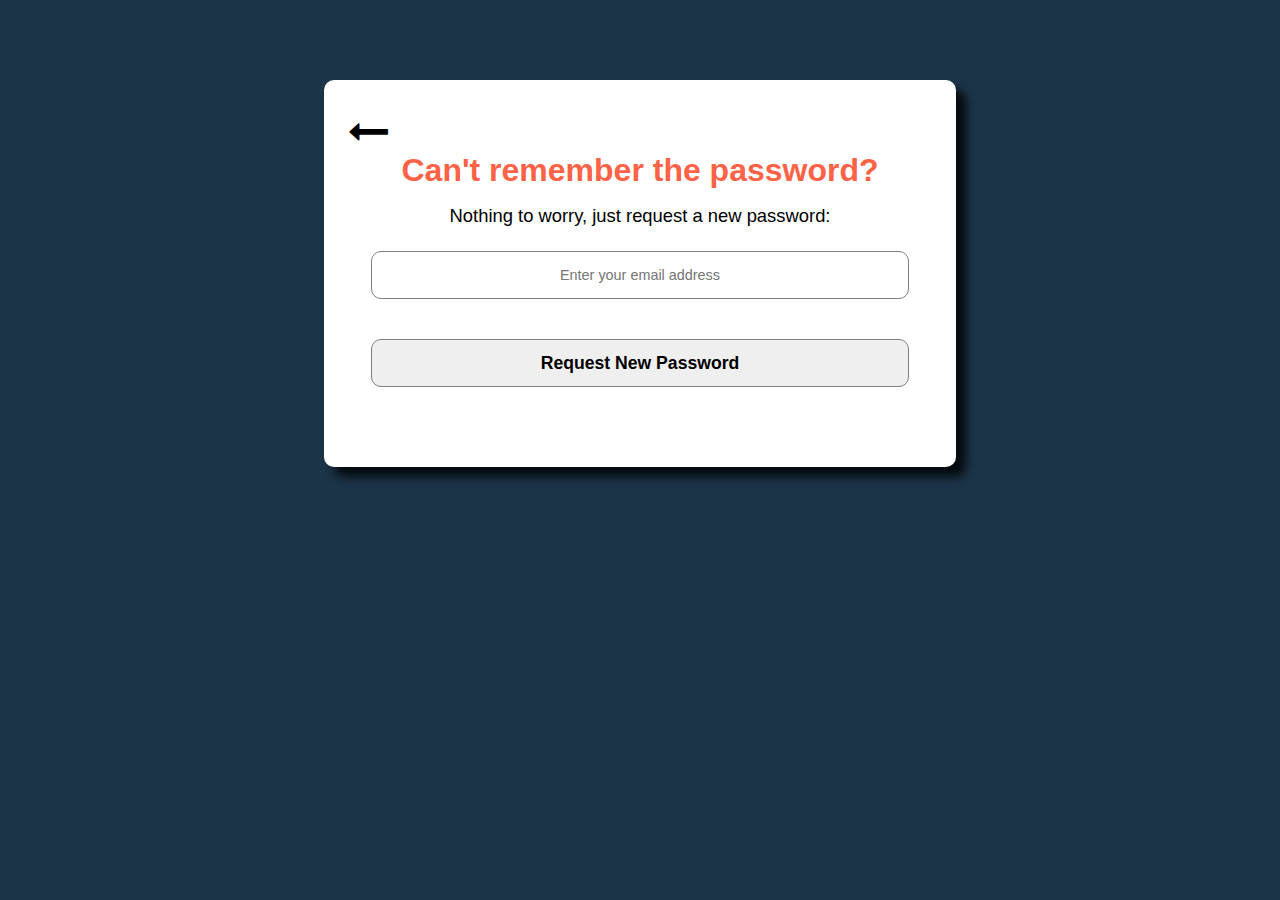
==== forget_pass.html @ b0380a3d "First upload" ====
<!DOCTYPE html>

<html lang="en-US">
    <head>
        <meta charset="utf-8" />
        <meta name="viewport" content="width=device-width, initial-scale=1.0">
        <link rel="stylesheet" href="https://cdnjs.cloudflare.com/ajax/libs/font-awesome/4.7.0/css/font-awesome.min.css">
        <link rel="stylesheet" href="css/forget_pass.css">
        <title>Forget password?</title>
    </head>
    
    <body>
        <div class="forget_pass">
            <a href="index.html" title="Back to home page"><i class="fa fa-long-arrow-left" aria-hidden="true"></i></a>
            <h1> Can't remember the password?
            </h1>
            <p class="para">Nothing to worry, just request a new password:</p>
            <form>
                <input type="email" placeholder="Enter your email address"/>
                <input type="submit" value="Request New Password" id="new_pass_button" />  
            </form> 
        </div>
    </body>
</html>
---- css/forget_pass.css ----
* { 
    box-sizing: border-box;
}

body {
    background-color: rgb(28, 52, 72);
    font-family: 'Segoe UI', Tahoma, Geneva, Verdana, sans-serif;
}

.forget_pass {
    height: auto;
    width: 40%;
    margin: 5rem 0 5rem 0;
    place-self: center;
    background-color: white;
    border-radius: 10px;
    box-shadow: 10px 10px 10px 0px rgba(0, 0, 0, 0.8);
}

.forget_pass h1 {
    font-size: 2rem;
    color: tomato;
    text-align: center;
    margin: 0;
    padding: 0;
}

.para {
    font-size: 1.15rem;
    text-align: center;
    margin: 0;
    padding: 1rem;
}

form {
    text-align: center;
}

input[type=email] {
    font-size: 0.9rem;
    text-align: center;
    border: 1px solid grey;
    border-radius: 10px;
    width: 85%;
    height: 3rem;
    margin: 0.5rem 0 2rem 0;
    padding: 0;
}

#new_pass_button {
    font-size: 1.1rem;
    font-weight: bold;
    text-align: center;
    border: 1px solid grey;
    border-radius: 10px;
    width: 85%;
    height: 3rem;
    margin: 0.5rem 0 5rem 0;
    padding: 0;
}

#new_pass_button:hover {
    color: tomato;
    cursor: pointer;
    border: 2px solid tomato;
}

.fa-long-arrow-left {
    color: black;
    font-size: 2.5rem;
    margin: 2rem 0 0 1.5rem;  
}


/* media screen css for different screen sizes */

@media screen and (min-width: 1501px){

    .forget_pass {
        width: 30%;
    }
}

@media screen and (max-width: 1500px){

    .forget_pass {
        width: 40%;
    }
}

@media screen and (max-width: 1300px){

    .forget_pass {
        width: 50%;
    }
}

@media screen and (max-width: 1100px){

    .forget_pass {
        width: 60%;
    }
}

@media screen and (max-width: 900px){

    .forget_pass {
        width: 70%;
    }
}

@media screen and (max-width: 700px){

    .forget_pass {
        width: 80%;
    }
}


@media screen and (max-width: 500px){

    .forget_pass {
        width: 90%;
    }
}
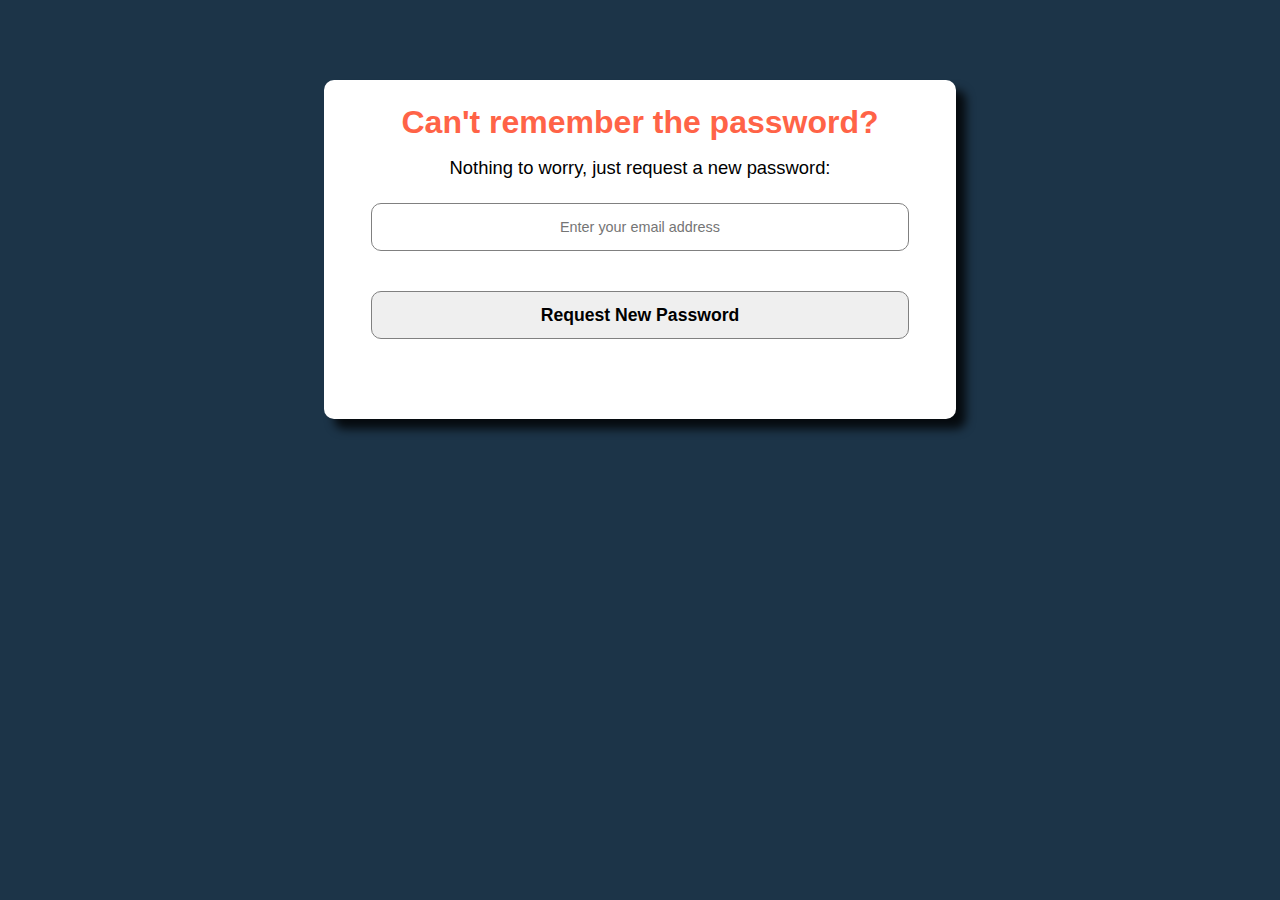
==== commit e33cd367: "some changes made" ====
--- a/forget_pass.html
+++ b/forget_pass.html
@@ -11,7 +11,6 @@
     
     <body>
         <div class="forget_pass">
-            <a href="index.html" title="Back to home page"><i class="fa fa-long-arrow-left" aria-hidden="true"></i></a>
             <h1> Can't remember the password?
             </h1>
             <p class="para">Nothing to worry, just request a new password:</p>
--- a/css/forget_pass.css
+++ b/css/forget_pass.css
@@ -23,7 +23,7 @@
     color: tomato;
     text-align: center;
     margin: 0;
-    padding: 0;
+    padding: 1.5rem 0 0 0;
 }
 
 .para {
@@ -65,13 +65,6 @@
     cursor: pointer;
     border: 2px solid tomato;
 }
-
-.fa-long-arrow-left {
-    color: black;
-    font-size: 2.5rem;
-    margin: 2rem 0 0 1.5rem;  
-}
-
 
 /* media screen css for different screen sizes */
 
